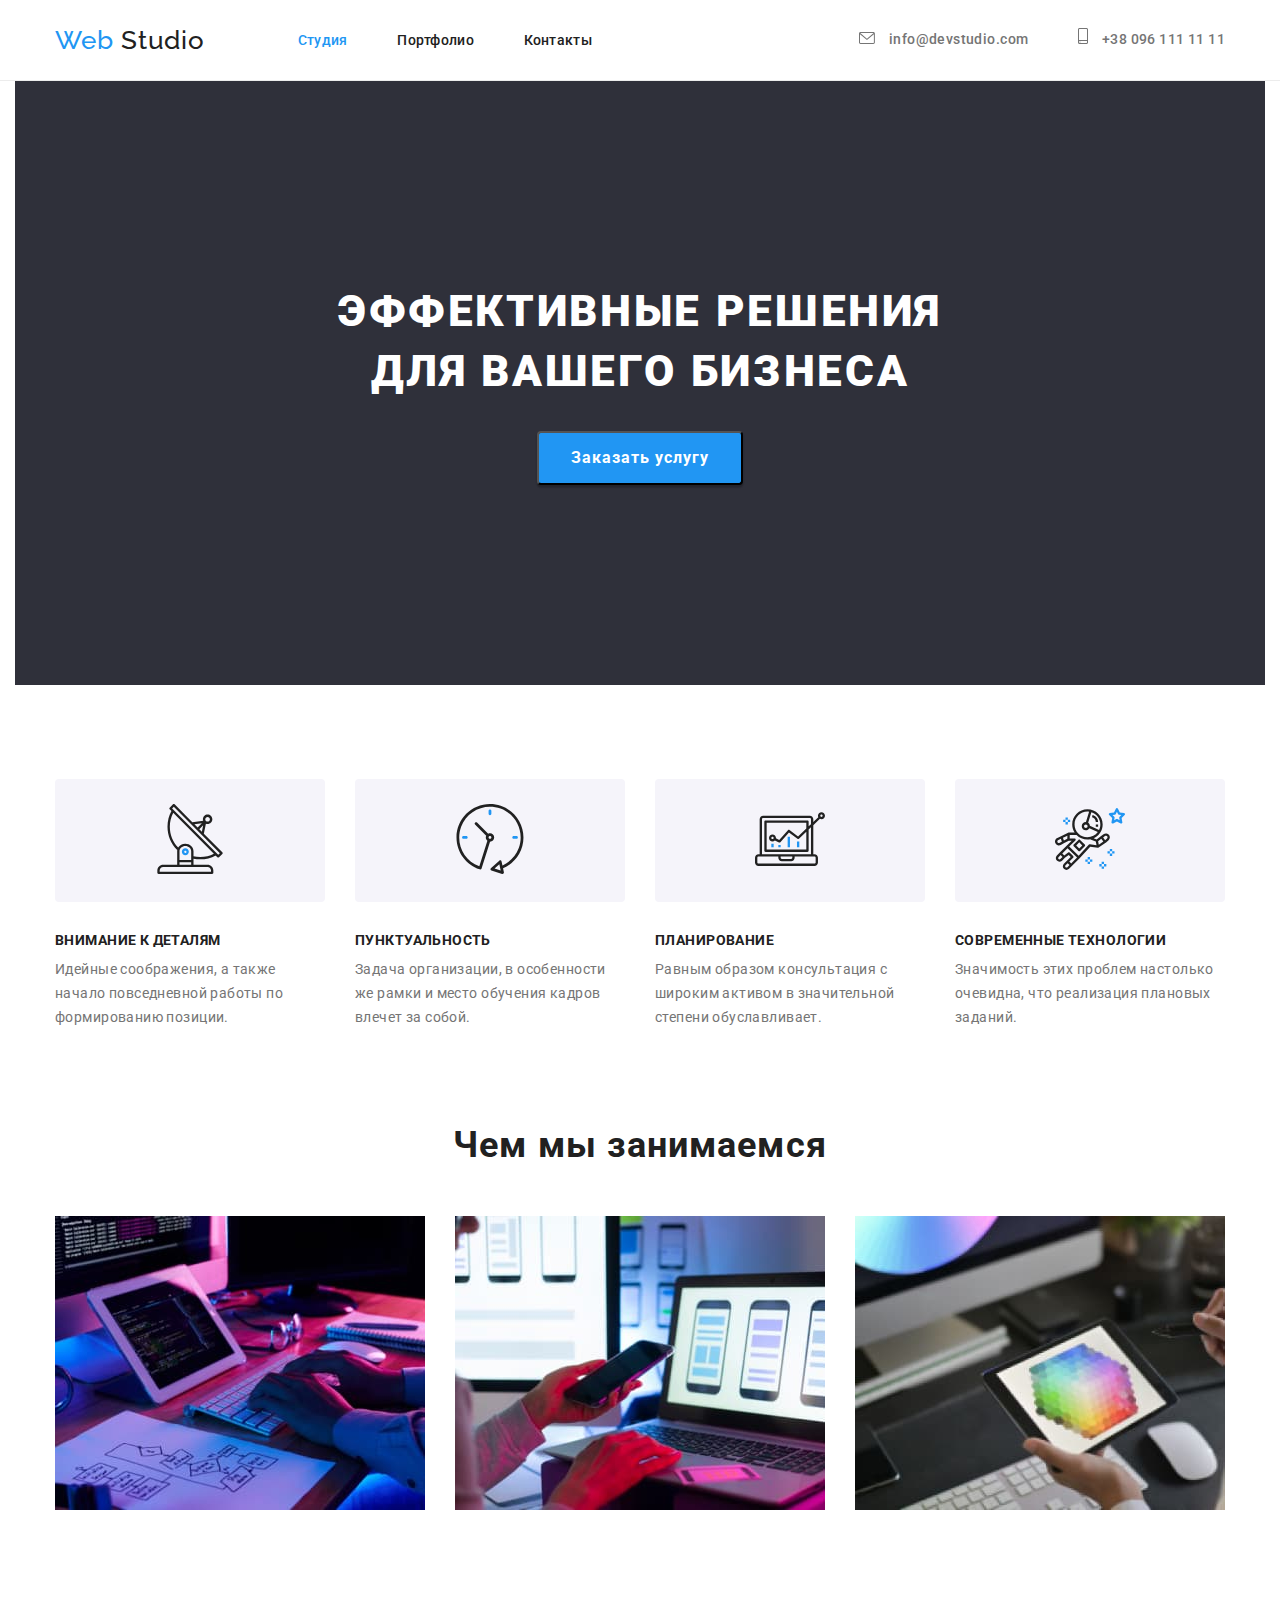
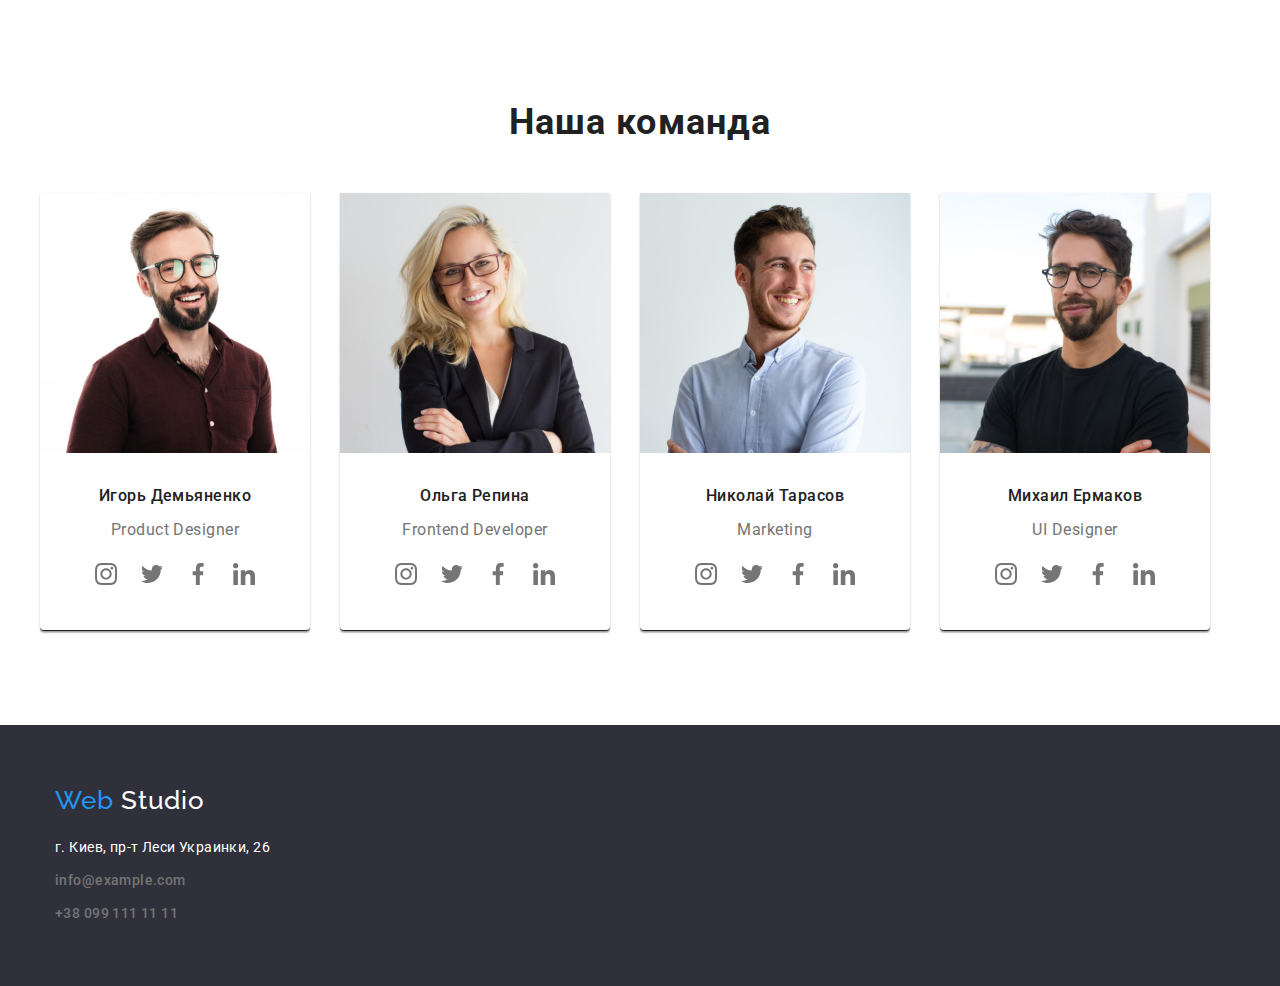
==== index.html @ 34d72e3e "add svg header &main" ====
<!DOCTYPE html>
<html lang="ru">
  <head>
    <meta charset="UTF-8" />
    <meta http-equiv="X-UA-Compatible" content="IE=edge" />
    <meta name="viewport" content="width=device-width, initial-scale=1.0" />
    <title>WebStudio</title>
    <link rel="stylesheet" href="./css/normalize.css">
    <link rel="preconnect" href="https://fonts.gstatic.com" />
    <link
    href="https://fonts.googleapis.com/css2?family=Raleway:wght@700&family=Roboto:wght@400;500;700;900&display=swap"
    rel="stylesheet"
    />
    <link rel="stylesheet" href="./css/styles.css" />
  </head>
  <body>
    <header>
      <div class="container header">
        <nav class="nav-link">
          <div>
            <a href="./index.html" class="logo-text link">
              <span class="logo-text-color">Web</span>
              <span>Studio</span></a
            >
          </div>
          <ul class="nav ">
            <li>
              <a href="./index.html" class="link current">Студия</a>
            </li>
            <li>
              <a href="./portfolio.html" class="link">Портфолио</a>
            </li>
            <li>
              <a href="./contacts.html" class="link">Контакты</a>
            </li>
          </ul>
        </nav>
        <ul class="contacts">
          <li>
            
            <a href="mailyo:info@devstudio.com" class="link button-lite">
            <svg class="button-icon" width="16" height="12">
              <use href="./image/icons/sprite.svg#envelope">

              </use>
            </svg>
                        
              info@devstudio.com</a
            >
          </li>
          <li>
            <a href="tel:+380961111111" class="link phone button-lite">
              <svg class="button-icon" width="10" height="16">
                <use href="./image/icons/sprite.svg#smartphone"></use>
              </svg>
              +38 096 111 11 11</a>
          </li>
        </ul>
      </div>
    </header>
    <!--Main container  -->
    <main>
      <!-- section hero -->
      <section class="hero">
        <div class="hero-container">
          <h1 class="title">
            Эффективные решения <br />
            для вашего бизнеса
          </h1>
          <button type="button" class="button">Заказать услугу</button>
        </div>
      </section>
      <!-- section qualities -->
      <section class="features">
        <div class="container">
          <h2 class="title">наши преимущества</h2>
          <ul class="features-item">
            <li class="column">
              <div class="button-lite"  width="270" height="120">
                <svg class="button-icons"  width="70" height="70">
                  <use href="./image/icons/sprite.svg#antenna"></use>
                </svg>
              </div>
              <h3 class="post-title class="text"">Внимание к деталям</h3>
              <p class="text">
                Идейные соображения, а также начало повседневной работы по
                формированию позиции.
              </p>
            </li>
            <li class="column">
              <div class="button-lite"  width="270" height="120">
                <svg class="button-icons"  width="70" height="70">
                  <use href="./image/icons/sprite.svg#clock"></use>
                </svg>
              </div>
              <h3 class="post-title class="text"">Пунктуальность</h3>
              <p class="text">
                Задача организации, в особенности же рамки и место обучения
                кадров влечет за собой.
              </p>
            </li>
            <li class="column">
              <div class="button-lite"  width="270" height="120">
                <svg class="button-icons"  width="70" height="70">
                  <use href="./image/icons/sprite.svg#diagram"></use>
                </svg>
              </div>
              <h3 class="post-title class="text"">Планирование</h3>
              <p class="text">
                Равным образом консультация с широким активом в значительной
                степени обуславливает.
              </p>
            </li>
            <li class="column">
              <div class="button-lite"  width="270" height="120">
                <svg class="button-icons"  width="70" height="70">
                  <use href="./image/icons/sprite.svg#astronaut"></use>
                </svg>
              </div>
              <h3 class="post-title class="text"">Современные технологии</h3>
              <p class="text">
                Значимость этих проблем настолько очевидна, что реализация
                плановых заданий.
              </p>
            </li>
          </ul>
        </div>
      </section>
      <!-- section what are we doing -->
      <section class=" business">
        <div class="container">
          <h2 class="title">Чем мы занимаемся</h2>
          <ul class="image-list ">
            <li>
              <img
                src="./image/index/img1.jpg"
                alt="программирование"
                width="370"
              />
            </li class="image">
            <li>
              <img
                src="./image/index/img2.jpg"
                alt="адаптация для всех мобильных устройств"
                width="370"
              />
            </li>
            <li>
              <img
                src="./image/index/img3.jpg"
                alt="подбор цветовойй палитры"
                width="370"
              />
            </li>
          </ul>
        </div>
      </section>
      <!-- section our team -->
      <section class="section team">
        <div class="container">
          <h2 class="title">Наша команда</h2>
          <ul class="team-card">
            <li class="card">
              <img
                src="./image/index/igor-demianenko.jpg"
                alt="Игорь Демьяненко"
                width="270"
              />
              <div class="team-card-text">
                  <h3 class="title-name">Игорь Демьяненко</h3>
                  <p class="text">Product Designer</p>
                  <div class="team-social">
                    <ul class="team-social-item">
                      <li class="button-lite" width="44" height="44">
                        <svg class="button-icon"  width="22" height="22">
                          <use href="./image/icons/sprite.svg#instagram"></use>
                        </svg>
                      </li>
                      <li class="button-lite" width="44" height="44">
                        <svg class="button-icon"  width="22" height="22">
                          <use href="./image/icons/sprite.svg#twitter"></use>
                        </svg>
                      </li>
                      <li class="button-lite" width="44" height="44">
                        <svg class="button-icon"  width="22" height="22">
                          <use href="./image/icons/sprite.svg#facebook"></use>
                        </svg>
                      </li>
                      <li class="button-lite" width="44" height="44">
                        <svg class="button-icon"  width="22" height="22">
                          <use href="./image/icons/sprite.svg#linkedin"></use>
                        </svg>
                      </li>
                    </ul>
                  </div>
              </div>
            </li>
            <li class="card">
              <img
                src="./image/index/olga-repina.jpg"
                alt="Ольга Репина"
                width="270"
              />
              <div class="team-card-text">
                <h3 class="title-name">Ольга Репина</h3>
                <p class="text">Frontend Developer</p>
                <div class="team-social">
                    <ul class="team-social-item">
                      <li class="button-lite" width="44" height="44">
                        <svg class="button-icon"  width="22" height="22">
                          <use href="./image/icons/sprite.svg#instagram"></use>
                        </svg>
                      </li>
                      <li class="button-lite" width="44" height="44">
                        <svg class="button-icon"  width="22" height="22">
                          <use href="./image/icons/sprite.svg#twitter"></use>
                        </svg>
                      </li>
                      <li class="button-lite" width="44" height="44">
                        <svg class="button-icon"  width="22" height="22">
                          <use href="./image/icons/sprite.svg#facebook"></use>
                        </svg>
                      </li>
                      <li class="button-lite" width="44" height="44">
                        <svg class="button-icon"  width="22" height="22">
                          <use href="./image/icons/sprite.svg#linkedin"></use>
                        </svg>
                      </li>
                    </ul>
                  </div>
              </div>
            </li>
            <li class="card">
              <img
                src="./image/index/nikolay-tarasov.jpg"
                alt="Николай Тарасов"
                width="270"
              />
              <div class="team-card-text">
                <h3 class="title-name">Николай Тарасов</h3>
                <p class="text">Marketing</p>
                <div class="team-social">
                    <ul class="team-social-item">
                      <li class="button-lite" width="44" height="44">
                        <svg class="button-icon"  width="22" height="22">
                          <use href="./image/icons/sprite.svg#instagram"></use>
                        </svg>
                      </li>
                      <li class="button-lite" width="44" height="44">
                        <svg class="button-icon"  width="22" height="22">
                          <use href="./image/icons/sprite.svg#twitter"></use>
                        </svg>
                      </li>
                      <li class="button-lite" width="44" height="44">
                        <svg class="button-icon"  width="22" height="22">
                          <use href="./image/icons/sprite.svg#facebook"></use>
                        </svg>
                      </li>
                      <li class="button-lite" width="44" height="44">
                        <svg class="button-icon"  width="22" height="22">
                          <use href="./image/icons/sprite.svg#linkedin"></use>
                        </svg>
                      </li>
                    </ul>
                  </div>
              </div>
            </li>
            <li class="card">
              <img
                src="./image/index/mikhail-ermakov.jpg"
                alt="Михаил Ермаков"
                width="270"
              />
              <div class="team-card-text">
                <h3 class="title-name">Михаил Ермаков</h3>
                <p class="text">UI Designer</p>
                <div class="team-social">
                    <ul class="team-social-item">
                      <li class="button-lite" width="44" height="44">
                        <svg class="button-icon"  width="22" height="22">
                          <use href="./image/icons/sprite.svg#instagram"></use>
                        </svg>
                      </li>
                      <li class="button-lite" width="44" height="44">
                        <svg class="button-icon"  width="22" height="22">
                          <use href="./image/icons/sprite.svg#twitter"></use>
                        </svg>
                      </li>
                      <li class="button-lite" width="44" height="44">
                        <svg class="button-icon"  width="22" height="22">
                          <use href="./image/icons/sprite.svg#facebook"></use>
                        </svg>
                      </li>
                      <li class="button-lite" width="44" height="44">
                        <svg class="button-icon"  width="22" height="22">
                          <use href="./image/icons/sprite.svg#linkedin"></use>
                        </svg>
                      </li>
                    </ul>
                  </div>
              </div>
            </li>
          </ul>
        </div>
      </section>
    </main>
    <footer class="footer">
      <div class="container">
        <a href="./index.html" class="logo-text link">
          <span class="logo-text-color">Web</span>
          <span>Studio</span></a
        >
        <address>г. Киев, пр-т Леси Украинки, 26</address>
        <ul class="contacts">
          <li class="mail">
            <a href="mailto:info@example.com" class="link">info@example.com</a>
          </li>
          <li>
            <a href="tel:+380991111111" class="link">+38 099 111 11 11</a>
          </li>
        </ul>
      </div>
    </footer>
  </body>
</html>
---- css/styles.css ----
/* *{
  box-sizing: border-box;
  margin: 0;
  padding: 0;
} */

:root {
  --background-color: #ffffff;
  --accent-color: #2196f3;
  --main-text-color: #757575;
  --font-family: Roboto, Sans-serif;
  --accent-font: Raleway, Sans-serif;
  --menu-color: #212121;
}
body {
  background-color: var(--background-color);
  color: #212121;
  font-family: Roboto;
  font-size: 14px;
  font-weight: 400;
  font-style: normal;
  letter-spacing: 0.02em;
}
*,
*::before,
*::after {
  box-sizing: border-box;
}
h1,
h2,
h3,
ul,
li {
  margin: 0;
}
h3 {
  margin-bottom: 10px;
}
header {
  border-bottom: 1px solid #ececec;
}
.container {
  width: 1200px;
  margin: 0 auto;
}

.header {
  height: 80px;
  padding: 0 15px;
}
.header.container {
  display: flex;
  justify-content: space-between;
}
.logo-text {
  color: var(--menu-color);
  font-family: var(--accent-font);
  font-style: normal;
  font-weight: bold;
  font-size: 26px;
  line-height: 1.192;
  letter-spacing: 0.03em;
  margin-right: 93px;
}

.logo-text-color {
  color: var(--accent-color);
}

.link {
  color: var(--menu-color);
  font-weight: 500;
  text-decoration: none;
}
.nav-link {
  display: flex;
  align-items: center;
}
.nav {
  display: flex;
  width: 294px;
  justify-content: space-between;
}
.contacts {
  display: flex;
  align-items: center;
}
.button-lite {
  margin: 0;
  border: 0;
}
.button-icon {
  margin-right: 10px;
  fill: var(--main-text-color);
}
.button-icon:hover {
  fill: var(--accent-color);
}
.phone {
  margin-left: 50px;
}
.nav-link .link.current {
  color: var(--accent-color);
}
.contacts .link {
  color: var(--main-text-color);
  align-items: flex-end;
}

.link:hover,
.link:focus {
  color: var(--accent-color);
  font-weight: 500;
}

/* ----hero section---- */
.hero {
  background-color: #2f303a;
  color: var(--background-color);
  text-align: center;
  margin: 0 15px 0;
}
.hero-container {
  display: inline-block;
  padding: 200px 0 200px;
}

.hero .title {
  font-weight: 900;
  font-size: 44px;
  line-height: 1.364;
  letter-spacing: 0.06em;
  text-transform: uppercase;
  height: 120px;
  margin-bottom: 30px;
  width: 696px;
}

.slider-buttons {
  display: flex;
  justify-content: center;
  list-style: none;
  margin-bottom: 50px;
  margin-right: -8px;
}

.buttuns-box {
  margin-right: 8px;
}

.button:hover,
.button:focus,
.button:active {
  background: var(--accent-color);
  color: var(--background-color);
}
.button {
  font: inherit;
  font-weight: 500;
  font-size: 16px;
  line-height: 1.625;
  letter-spacing: 0.03em;
  cursor: pointer;
  border-radius: 4px;
  box-shadow: 0px 3px 1px rgba(0, 0, 0, 0.1), 0px 1px 2px rgba(0, 0, 0, 0.08),
    0px 2px 2px #0000001f;
  padding: 10px 32px;
}
.portfolio .buttons {
  padding: 6px 22px;
}
.hero .button {
  color: var(--background-color);
  font-weight: bold;
  font-size: 16px;
  line-height: 1.875;
  letter-spacing: 0.06em;
  background: #2196f3;
}
.title {
  font-size: 36px;
  line-height: 42px;
  letter-spacing: 0.03em;
  margin-bottom: 50px;
  text-align: center;
}
/* ----fearures section */
.features {
  padding-top: 94px;
}
.features .container {
  padding: 0 15px;
}
.features-item {
  display: flex;
}
.features li {
  width: 270px;
}

.column:not(:last-child) {
  margin-right: 30px;
}
.post-title {
  font-weight: bold;
  font-size: 14px;
  line-height: 1.143;
  letter-spacing: 0.03em;
  text-transform: uppercase;
  margin-bottom: 10px;
}
.features-item .button-lite {
  padding: 25px 100px;
  background: #f5f4fa;
  border-radius: 4px;
  margin-bottom: 30px;
}

.features .text {
  font-size: 14px;
  line-height: 1.714;
}
.features .title {
  display: none;
}
/* ---business section */
.business {
  padding: 94px 0;
}
.business .container {
  padding: 0 15px;
}
.image-list {
  display: flex;

  /* justify-content: space-between; */
}
.image-list :not(:last-child) {
  margin-right: 30px;
}
/* ---contacts section--- */
.team {
  justify-content: space-between;
  padding: 94px 0;
}
.team.container {
  padding: 0 15px;
}
.team-card {
  display: flex;
}
.team-card > .card:not(:last-child) {
  margin-right: 30px;
}
.team-card-text {
  margin: auto;
  padding: 30px 0;
}
.team-social-item {
  display: flex;
  flex-direction: row;
  justify-content: center;
  margin-top: 6px;
  fill: #afb1b8;
  background-color: var(--background-color);
  border-radius: 50%;
}
.team-social-item .button-lite {
  text-align: center;
  padding: 12px;
}
.team-social-item .button-icon {
  margin: 0;
}
.button-lite:hover {
  background-color: var(--accent-color);
  border-radius: 50%;
}

.button-lite:hover .button-icon {
  fill: var(--background-color);
}

.card {
  border-bottom: 1px solid;
  box-shadow: 0px 1px 3px rgba(0, 0, 0, 0.12), 0px 1px 1px rgba(0, 0, 0, 0.14),
    0px 2px 1px rgba(0, 0, 0, 0.2);
  border-radius: 0px 0px 4px 4px;
  text-align: center;
}

.team .item {
  display: flex;
  align-items: center;
}
li {
  margin: 0;
}

.footer {
  color: var(--background-color);
  padding: 60px 0;
  background-color: #2f303a;
}
.footer .container {
  margin: 0 auto;
  padding: 0 15px;
}
.footer a {
  color: var(--background-color);
}
.footer address {
  display: block;
  font-size: 14px;
  line-height: 1.71;
  letter-spacing: 0.03em;
  font-style: normal;
  margin-bottom: 9px;
}
.footer .contacts {
  color: rgba(255, 255, 255, 0.6);
}
.footer .logo-text {
  margin-bottom: 20px;
}
.footer .contacts {
  display: flex;
  flex-direction: column;
  align-items: flex-start;
}
.mail {
  margin-bottom: 9px;
}
.contacts .link {
  font-size: 14px;
  line-height: 1.71;
  letter-spacing: 0.03em;
}

/*------------page Potfolio----*/
.portfolio .button {
  padding: 6px 22px;
}
.section.portfolio {
  padding-top: 94px;
  padding-bottom: 94px;
}
.invisible {
  display: none;
}
.pagenamelink {
  font-weight: bold;
  font-size: 18px;
  line-height: 2;
  letter-spacing: 0.06em;
}
.text {
  font-size: 16px;
  line-height: 1.875;
  letter-spacing: 0.03em;
  color: var(--main-text-color);
}
.title-name {
  font-size: 16px;
  font-weight: 500;
  letter-spacing: 0.03em;
  line-height: 1.188;
}
.portfolio-box {
  display: flex;
  flex-wrap: wrap;
  margin-top: -30px;
  margin-left: -30px;
}
.card-list {
  border-bottom: 1px solid #eeeeee;
  box-sizing: border-box;
  /* box-shadow: 0px 4px 4px rgba(0, 0, 0, 0.25); */
  text-align: left;
  margin-top: 30px;
  margin-left: 30px;
  width: 370px;
  border-left: 1px solid #eeeeee;
  border-right: 1px solid #eeeeee;
  border-bottom: 1px solid #eeeeee;
}

.card-heading {
  display: block;
  width: 370px;
}
.card-text {
  display: block;
  padding: 20px 24px;
  justify-content: center;
}
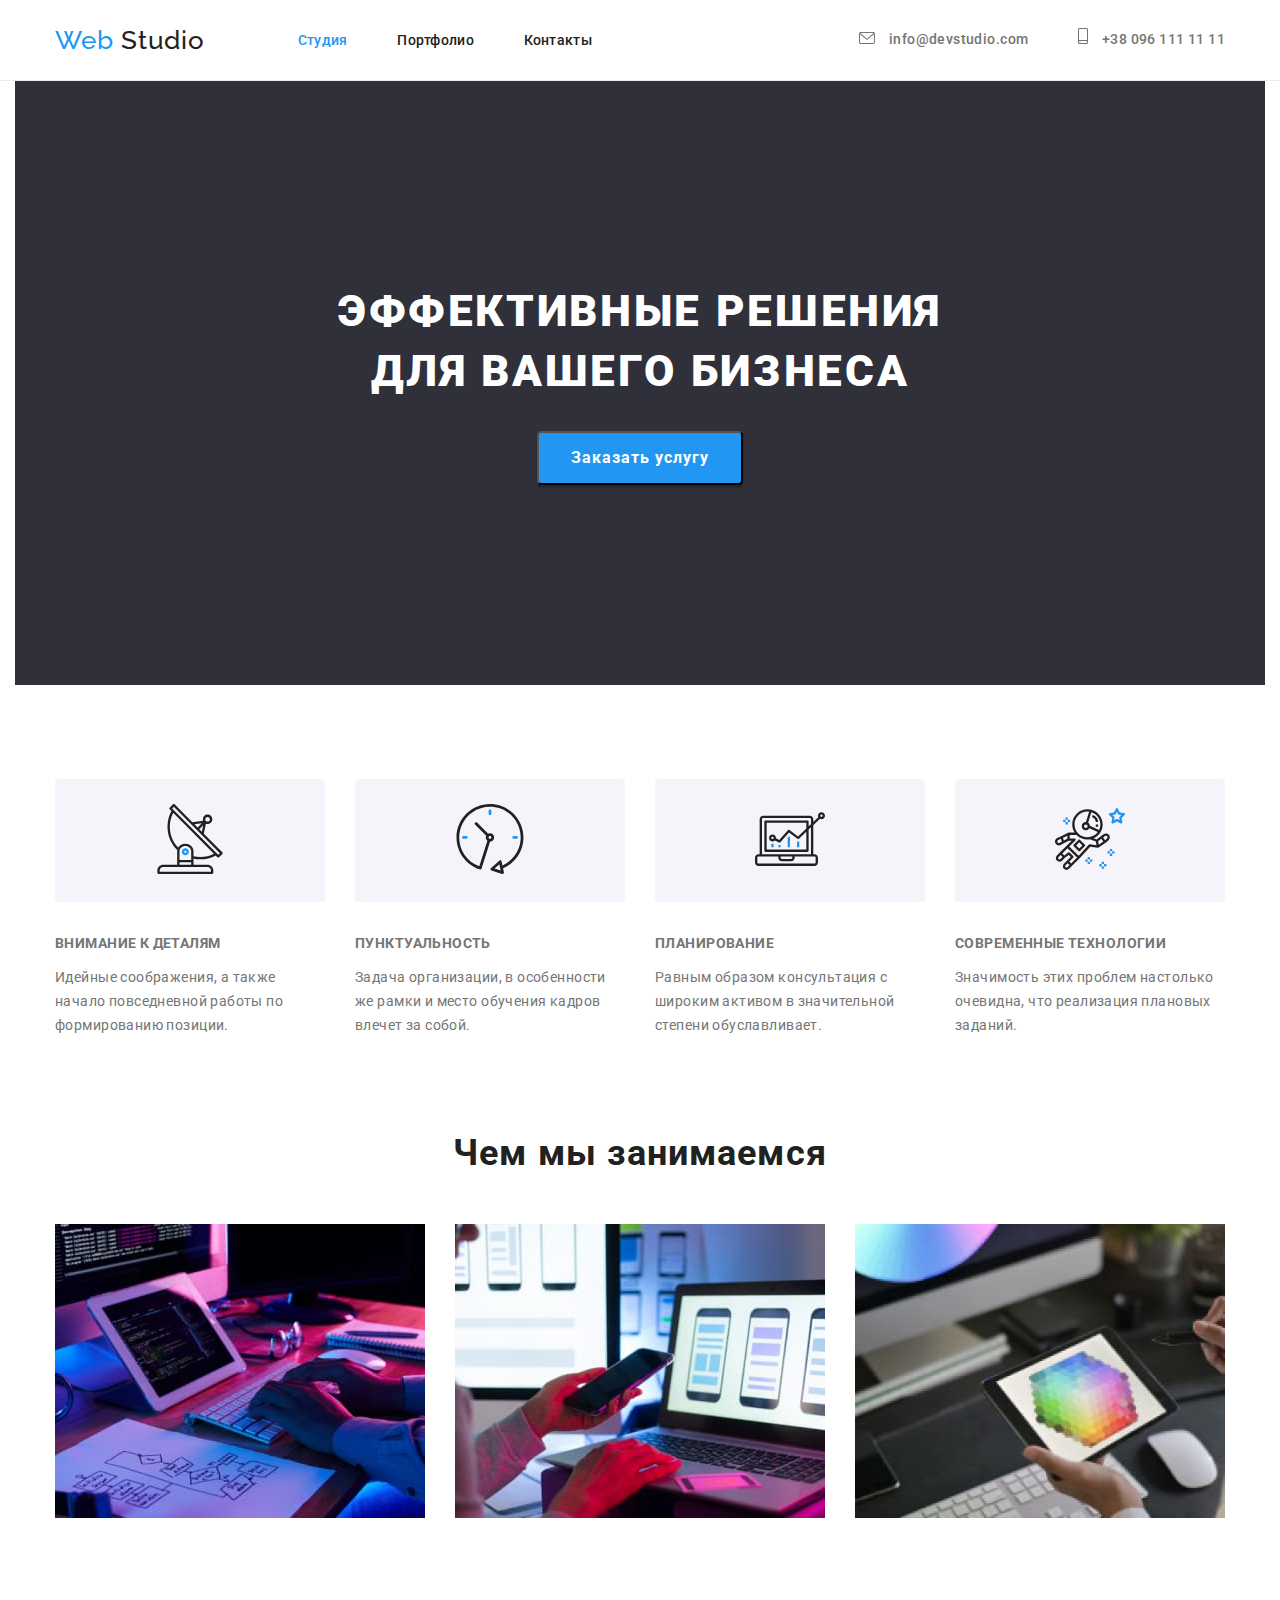
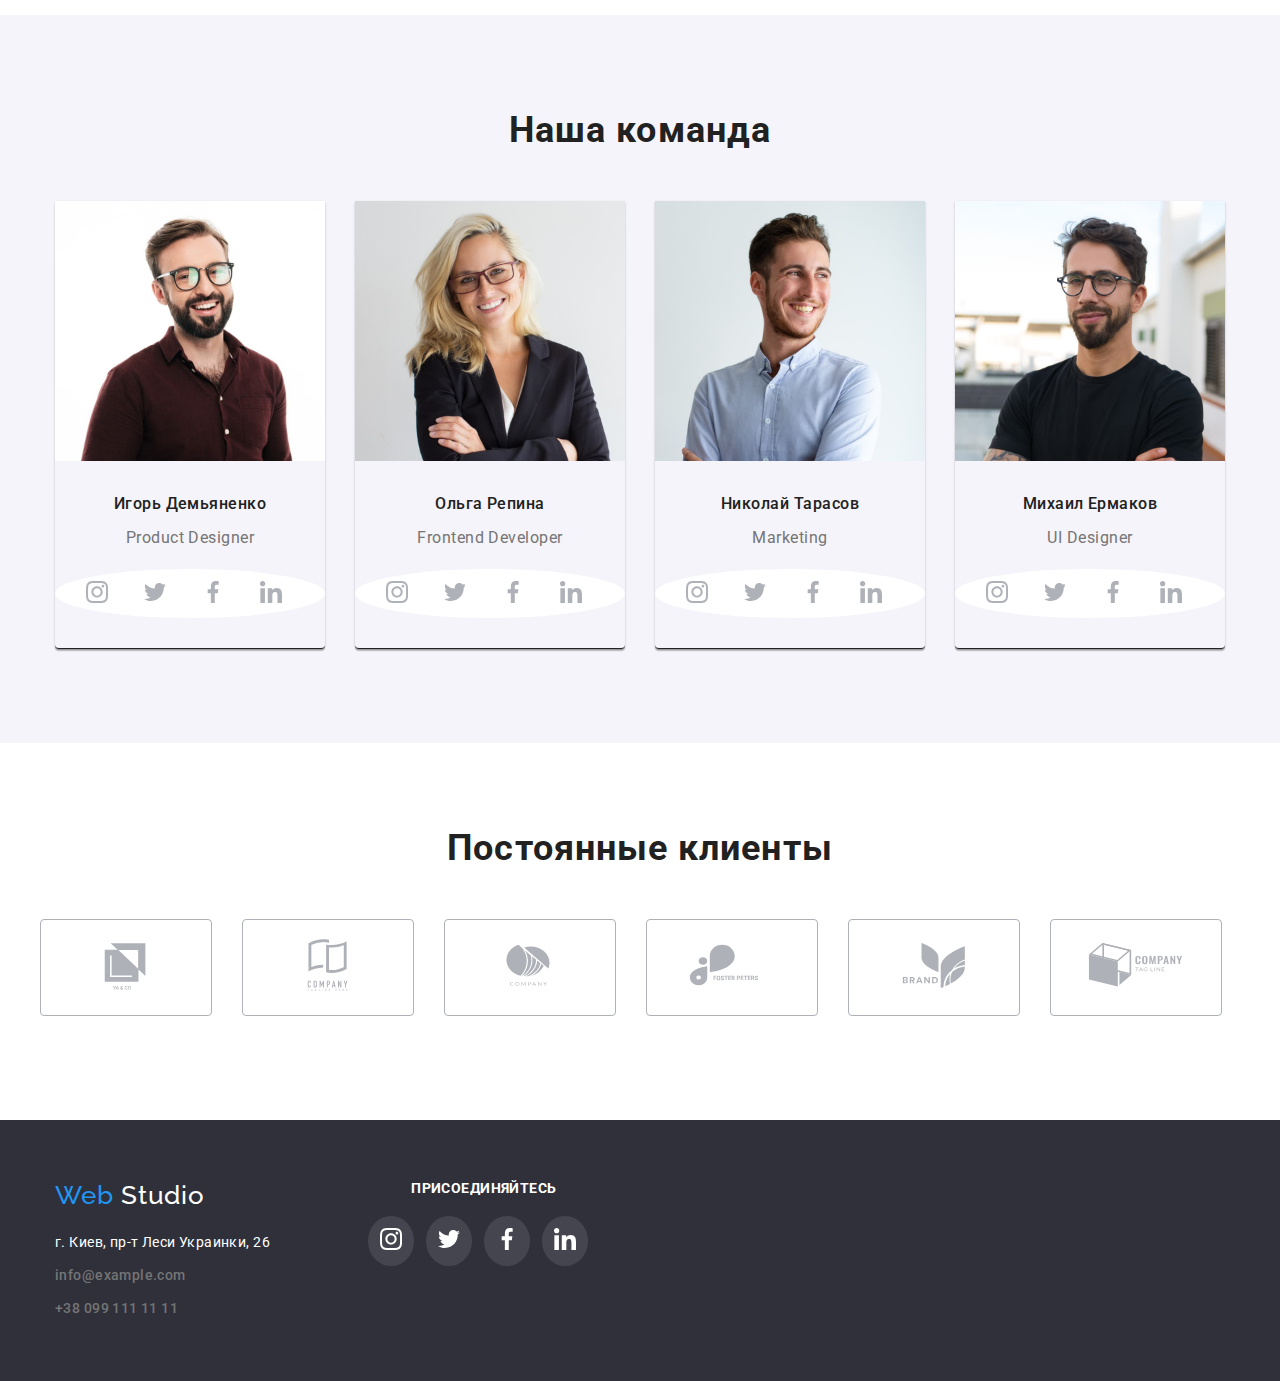
==== commit d052a6cc: "index-svg" ====
--- a/index.html
+++ b/index.html
@@ -5,11 +5,11 @@
     <meta http-equiv="X-UA-Compatible" content="IE=edge" />
     <meta name="viewport" content="width=device-width, initial-scale=1.0" />
     <title>WebStudio</title>
-    <link rel="stylesheet" href="./css/normalize.css">
+    <link rel="stylesheet" href="./css/normalize.css" />
     <link rel="preconnect" href="https://fonts.gstatic.com" />
     <link
-    href="https://fonts.googleapis.com/css2?family=Raleway:wght@700&family=Roboto:wght@400;500;700;900&display=swap"
-    rel="stylesheet"
+      href="https://fonts.googleapis.com/css2?family=Raleway:wght@700&family=Roboto:wght@400;500;700;900&display=swap"
+      rel="stylesheet"
     />
     <link rel="stylesheet" href="./css/styles.css" />
   </head>
@@ -23,7 +23,7 @@
               <span>Studio</span></a
             >
           </div>
-          <ul class="nav ">
+          <ul class="nav">
             <li>
               <a href="./index.html" class="link current">Студия</a>
             </li>
@@ -37,14 +37,11 @@
         </nav>
         <ul class="contacts">
           <li>
-            
             <a href="mailyo:info@devstudio.com" class="link button-lite">
-            <svg class="button-icon" width="16" height="12">
-              <use href="./image/icons/sprite.svg#envelope">
+              <svg class="button-icon" width="16" height="12">
+                <use href="./image/icons/sprite.svg#envelope"></use>
+              </svg>
 
-              </use>
-            </svg>
-                        
               info@devstudio.com</a
             >
           </li>
@@ -53,7 +50,8 @@
               <svg class="button-icon" width="10" height="16">
                 <use href="./image/icons/sprite.svg#smartphone"></use>
               </svg>
-              +38 096 111 11 11</a>
+              +38 096 111 11 11</a
+            >
           </li>
         </ul>
       </div>
@@ -76,48 +74,48 @@
           <h2 class="title">наши преимущества</h2>
           <ul class="features-item">
             <li class="column">
-              <div class="button-lite"  width="270" height="120">
-                <svg class="button-icons"  width="70" height="70">
+              <div class="button-lite" width="270" height="120">
+                <svg class="button-icons" width="70" height="70">
                   <use href="./image/icons/sprite.svg#antenna"></use>
                 </svg>
               </div>
-              <h3 class="post-title class="text"">Внимание к деталям</h3>
+              <h3 class="post-title text">Внимание к деталям</h3>
               <p class="text">
                 Идейные соображения, а также начало повседневной работы по
                 формированию позиции.
               </p>
             </li>
             <li class="column">
-              <div class="button-lite"  width="270" height="120">
-                <svg class="button-icons"  width="70" height="70">
+              <div class="button-lite" width="270" height="120">
+                <svg class="button-icons" width="70" height="70">
                   <use href="./image/icons/sprite.svg#clock"></use>
                 </svg>
               </div>
-              <h3 class="post-title class="text"">Пунктуальность</h3>
+              <h3 class="post-title text">Пунктуальность</h3>
               <p class="text">
                 Задача организации, в особенности же рамки и место обучения
                 кадров влечет за собой.
               </p>
             </li>
             <li class="column">
-              <div class="button-lite"  width="270" height="120">
-                <svg class="button-icons"  width="70" height="70">
+              <div class="button-lite" width="270" height="120">
+                <svg class="button-icons" width="70" height="70">
                   <use href="./image/icons/sprite.svg#diagram"></use>
                 </svg>
               </div>
-              <h3 class="post-title class="text"">Планирование</h3>
+              <h3 class="post-title text">Планирование</h3>
               <p class="text">
                 Равным образом консультация с широким активом в значительной
                 степени обуславливает.
               </p>
             </li>
             <li class="column">
-              <div class="button-lite"  width="270" height="120">
-                <svg class="button-icons"  width="70" height="70">
+              <div class="button-lite" width="270" height="120">
+                <svg class="button-icons" width="70" height="70">
                   <use href="./image/icons/sprite.svg#astronaut"></use>
                 </svg>
               </div>
-              <h3 class="post-title class="text"">Современные технологии</h3>
+              <h3 class="post-title text">Современные технологии</h3>
               <p class="text">
                 Значимость этих проблем настолько очевидна, что реализация
                 плановых заданий.
@@ -127,18 +125,18 @@
         </div>
       </section>
       <!-- section what are we doing -->
-      <section class=" business">
+      <section class="business">
         <div class="container">
           <h2 class="title">Чем мы занимаемся</h2>
-          <ul class="image-list ">
+          <ul class="image-list">
             <li>
               <img
                 src="./image/index/img1.jpg"
                 alt="программирование"
                 width="370"
               />
-            </li class="image">
-            <li>
+            </li>
+            <li class="image">
               <img
                 src="./image/index/img2.jpg"
                 alt="адаптация для всех мобильных устройств"
@@ -156,7 +154,7 @@
         </div>
       </section>
       <!-- section our team -->
-      <section class="section team">
+      <section class="team">
         <div class="container">
           <h2 class="title">Наша команда</h2>
           <ul class="team-card">
@@ -167,32 +165,40 @@
                 width="270"
               />
               <div class="team-card-text">
-                  <h3 class="title-name">Игорь Демьяненко</h3>
-                  <p class="text">Product Designer</p>
-                  <div class="team-social">
-                    <ul class="team-social-item">
-                      <li class="button-lite" width="44" height="44">
-                        <svg class="button-icon"  width="22" height="22">
+                <h3 class="title-name">Игорь Демьяненко</h3>
+                <p class="text">Product Designer</p>
+                <div class="team-social">
+                  <ul class="team-social-item">
+                    <li>
+                      <a href="" class="button-social" width="44" height="44">
+                        <svg class="button-icons" width="22" height="22">
                           <use href="./image/icons/sprite.svg#instagram"></use>
                         </svg>
-                      </li>
-                      <li class="button-lite" width="44" height="44">
-                        <svg class="button-icon"  width="22" height="22">
+                      </a>
+                    </li>
+                    <li>
+                      <a href="" class="button-social" width="44" height="44">
+                        <svg class="button-icons" width="22" height="22">
                           <use href="./image/icons/sprite.svg#twitter"></use>
                         </svg>
-                      </li>
-                      <li class="button-lite" width="44" height="44">
-                        <svg class="button-icon"  width="22" height="22">
+                      </a>
+                    </li>
+                    <li>
+                      <a href="" class="button-social" width="44" height="44">
+                        <svg class="button-icons" width="22" height="22">
                           <use href="./image/icons/sprite.svg#facebook"></use>
                         </svg>
-                      </li>
-                      <li class="button-lite" width="44" height="44">
-                        <svg class="button-icon"  width="22" height="22">
+                      </a>
+                    </li>
+                    <li>
+                      <a href="" class="button-social" width="44" height="44">
+                        <svg class="button-icons" width="22" height="22">
                           <use href="./image/icons/sprite.svg#linkedin"></use>
                         </svg>
-                      </li>
-                    </ul>
-                  </div>
+                      </a>
+                    </li>
+                  </ul>
+                </div>
               </div>
             </li>
             <li class="card">
@@ -205,29 +211,37 @@
                 <h3 class="title-name">Ольга Репина</h3>
                 <p class="text">Frontend Developer</p>
                 <div class="team-social">
-                    <ul class="team-social-item">
-                      <li class="button-lite" width="44" height="44">
-                        <svg class="button-icon"  width="22" height="22">
+                  <ul class="team-social-item">
+                    <li>
+                      <a href="" class="button-social" width="44" height="44">
+                        <svg class="button-icons" width="22" height="22">
                           <use href="./image/icons/sprite.svg#instagram"></use>
                         </svg>
-                      </li>
-                      <li class="button-lite" width="44" height="44">
-                        <svg class="button-icon"  width="22" height="22">
+                      </a>
+                    </li>
+                    <li>
+                      <a href="" class="button-social" width="44" height="44">
+                        <svg class="button-icons" width="22" height="22">
                           <use href="./image/icons/sprite.svg#twitter"></use>
                         </svg>
-                      </li>
-                      <li class="button-lite" width="44" height="44">
-                        <svg class="button-icon"  width="22" height="22">
+                      </a>
+                    </li>
+                    <li>
+                      <a href="" class="button-social" width="44" height="44">
+                        <svg class="button-icons" width="22" height="22">
                           <use href="./image/icons/sprite.svg#facebook"></use>
                         </svg>
-                      </li>
-                      <li class="button-lite" width="44" height="44">
-                        <svg class="button-icon"  width="22" height="22">
+                      </a>
+                    </li>
+                    <li>
+                      <a href="" class="button-social" width="44" height="44">
+                        <svg class="button-icons" width="22" height="22">
                           <use href="./image/icons/sprite.svg#linkedin"></use>
                         </svg>
-                      </li>
-                    </ul>
-                  </div>
+                      </a>
+                    </li>
+                  </ul>
+                </div>
               </div>
             </li>
             <li class="card">
@@ -240,29 +254,37 @@
                 <h3 class="title-name">Николай Тарасов</h3>
                 <p class="text">Marketing</p>
                 <div class="team-social">
-                    <ul class="team-social-item">
-                      <li class="button-lite" width="44" height="44">
-                        <svg class="button-icon"  width="22" height="22">
+                  <ul class="team-social-item">
+                    <li>
+                      <a href="" class="button-social" width="44" height="44">
+                        <svg class="button-icons" width="22" height="22">
                           <use href="./image/icons/sprite.svg#instagram"></use>
                         </svg>
-                      </li>
-                      <li class="button-lite" width="44" height="44">
-                        <svg class="button-icon"  width="22" height="22">
+                      </a>
+                    </li>
+                    <li>
+                      <a href="" class="button-social" width="44" height="44">
+                        <svg class="button-icons" width="22" height="22">
                           <use href="./image/icons/sprite.svg#twitter"></use>
                         </svg>
-                      </li>
-                      <li class="button-lite" width="44" height="44">
-                        <svg class="button-icon"  width="22" height="22">
+                      </a>
+                    </li>
+                    <li>
+                      <a href="" class="button-social" width="44" height="44">
+                        <svg class="button-icons" width="22" height="22">
                           <use href="./image/icons/sprite.svg#facebook"></use>
                         </svg>
-                      </li>
-                      <li class="button-lite" width="44" height="44">
-                        <svg class="button-icon"  width="22" height="22">
+                      </a>
+                    </li>
+                    <li>
+                      <a href="" class="button-social" width="44" height="44">
+                        <svg class="button-icons" width="22" height="22">
                           <use href="./image/icons/sprite.svg#linkedin"></use>
                         </svg>
-                      </li>
-                    </ul>
-                  </div>
+                      </a>
+                    </li>
+                  </ul>
+                </div>
               </div>
             </li>
             <li class="card">
@@ -275,29 +297,98 @@
                 <h3 class="title-name">Михаил Ермаков</h3>
                 <p class="text">UI Designer</p>
                 <div class="team-social">
-                    <ul class="team-social-item">
-                      <li class="button-lite" width="44" height="44">
-                        <svg class="button-icon"  width="22" height="22">
+                  <ul class="team-social-item">
+                    <li>
+                      <a href="" class="button-social" width="44" height="44">
+                        <svg class="button-icons" width="22" height="22">
                           <use href="./image/icons/sprite.svg#instagram"></use>
                         </svg>
-                      </li>
-                      <li class="button-lite" width="44" height="44">
-                        <svg class="button-icon"  width="22" height="22">
+                      </a>
+                    </li>
+                    <li>
+                      <a href="" class="button-social" width="44" height="44">
+                        <svg class="button-icons" width="22" height="22">
                           <use href="./image/icons/sprite.svg#twitter"></use>
                         </svg>
-                      </li>
-                      <li class="button-lite" width="44" height="44">
-                        <svg class="button-icon"  width="22" height="22">
+                      </a>
+                    </li>
+                    <li>
+                      <a href="" class="button-social" width="44" height="44">
+                        <svg class="button-icons" width="22" height="22">
                           <use href="./image/icons/sprite.svg#facebook"></use>
                         </svg>
-                      </li>
-                      <li class="button-lite" width="44" height="44">
-                        <svg class="button-icon"  width="22" height="22">
+                      </a>
+                    </li>
+                    <li>
+                      <a href="" class="button-social" width="44" height="44">
+                        <svg class="button-icons" width="22" height="22">
                           <use href="./image/icons/sprite.svg#linkedin"></use>
                         </svg>
-                      </li>
-                    </ul>
-                  </div>
+                      </a>
+                    </li>
+                  </ul>
+                </div>
+              </div>
+            </li>
+          </ul>
+        </div>
+      </section>
+      <section class="client">
+        <div class="container">
+          <h2 class="title">Постоянные клиенты</h2>
+          <ul class="client-list">
+            <li>
+              <div>
+                <a href="" class="button-lite" width="170" height="92">
+                  <svg class="button-icons" width="106" height="60">
+                    <use href="./image/icons/sprite.svg#client1"></use>
+                  </svg>
+                </a>
+              </div>
+            </li>
+            <li>
+              <div>
+                <a href="" class="button-lite" width="170" height="92">
+                  <svg class="button-icons" width="106" height="60">
+                    <use href="./image/icons/sprite.svg#client2"></use>
+                  </svg>
+                </a>
+              </div>
+            </li>
+            <li>
+              <div>
+                <a href="" class="button-lite" width="170" height="92">
+                  <svg class="button-icons" width="106" height="60">
+                    <use href="./image/icons/sprite.svg#client3"></use>
+                  </svg>
+                </a>
+              </div>
+            </li>
+            <li>
+              <div>
+                <a href="" class="button-lite" width="170" height="92">
+                  <svg class="button-icons" width="106" height="60">
+                    <use href="./image/icons/sprite.svg#client4"></use>
+                  </svg>
+                </a>
+              </div>
+            </li>
+            <li>
+              <div>
+                <a href="" class="button-lite" width="170" height="92">
+                  <svg class="button-icons" width="106" height="60">
+                    <use href="./image/icons/sprite.svg#client5"></use>
+                  </svg>
+                </a>
+              </div>
+            </li>
+            <li>
+              <div>
+                <a href="" class="button-lite" width="170" height="92">
+                  <svg class="button-icons" width="106" height="60">
+                    <use href="./image/icons/sprite.svg#client6"></use>
+                  </svg>
+                </a>
               </div>
             </li>
           </ul>
@@ -306,19 +397,56 @@
     </main>
     <footer class="footer">
       <div class="container">
-        <a href="./index.html" class="logo-text link">
-          <span class="logo-text-color">Web</span>
-          <span>Studio</span></a
-        >
-        <address>г. Киев, пр-т Леси Украинки, 26</address>
-        <ul class="contacts">
-          <li class="mail">
-            <a href="mailto:info@example.com" class="link">info@example.com</a>
-          </li>
-          <li>
-            <a href="tel:+380991111111" class="link">+38 099 111 11 11</a>
-          </li>
-        </ul>
+        <div class="footer-contacts">
+          <a href="./index.html" class="logo-text link">
+            <span class="logo-text-color">Web</span>
+            <span>Studio</span></a
+          >
+          <address>г. Киев, пр-т Леси Украинки, 26</address>
+          <ul class="contacts">
+            <li class="mail">
+              <a href="mailto:info@example.com" class="link"
+                >info@example.com</a
+              >
+            </li>
+            <li>
+              <a href="tel:+380991111111" class="link">+38 099 111 11 11</a>
+            </li>
+          </ul>
+        </div>
+        <div class="footer-social">
+          <h2 class="title">присоединяйтесь</h2>
+          <ul class="footer-social-item">
+            <li>
+              <a href="" class="button-social" width="44" height="44">
+                <svg class="button-icons" width="22" height="22">
+                  <use href="./image/icons/sprite.svg#instagram"></use>
+                </svg>
+              </a>
+            </li>
+            <li>
+              <a class="button-social" width="44" height="44" href="">
+                <svg class="button-icons" width="22" height="22">
+                  <use href="./image/icons/sprite.svg#twitter"></use>
+                </svg>
+              </a>
+            </li>
+            <li>
+              <a class="button-social" width="44" height="44" href="">
+                <svg class="button-icons" width="22" height="22">
+                  <use href="./image/icons/sprite.svg#facebook"></use>
+                </svg>
+              </a>
+            </li>
+            <li>
+              <a class="button-social" width="44" height="44" href="">
+                <svg class="button-icons" width="22" height="22">
+                  <use href="./image/icons/sprite.svg#linkedin"></use>
+                </svg>
+              </a>
+            </li>
+          </ul>
+        </div>
       </div>
     </footer>
   </body>
--- a/css/styles.css
+++ b/css/styles.css
@@ -93,7 +93,8 @@
   margin-right: 10px;
   fill: var(--main-text-color);
 }
-.button-icon:hover {
+a:hover .button-icon,
+a:focus .button-icon {
   fill: var(--accent-color);
 }
 .phone {
@@ -144,7 +145,7 @@
   margin-right: -8px;
 }
 
-.buttuns-box {
+.buttons-box {
   margin-right: 8px;
 }
 
@@ -242,8 +243,9 @@
 .team {
   justify-content: space-between;
   padding: 94px 0;
-}
-.team.container {
+  background-color: #f5f4fa;
+}
+.team .container {
   padding: 0 15px;
 }
 .team-card {
@@ -256,28 +258,36 @@
   margin: auto;
   padding: 30px 0;
 }
+.team-social {
+  margin-top: 16px;
+}
 .team-social-item {
   display: flex;
   flex-direction: row;
   justify-content: center;
-  margin-top: 6px;
   fill: #afb1b8;
   background-color: var(--background-color);
   border-radius: 50%;
 }
-.team-social-item .button-lite {
+
+.team-social-item .button-social,
+.footer-social-item .button-social {
   text-align: center;
   padding: 12px;
-}
-.team-social-item .button-icon {
+  margin: 0 12px 0 0;
+}
+.team-social-item .button-icons,
+.team-social-item .button-icons {
   margin: 0;
-}
-.button-lite:hover {
+  fill: #afb1b8;
+}
+.button-social:hover,
+.button-social:focus {
   background-color: var(--accent-color);
   border-radius: 50%;
 }
-
-.button-lite:hover .button-icon {
+.button-social:hover .button-icons,
+.button-social:focus .button-icons {
   fill: var(--background-color);
 }
 
@@ -296,7 +306,36 @@
 li {
   margin: 0;
 }
-
+/* -------------     clients */
+.client .container {
+  padding: 84px 0 104px;
+}
+.client-list {
+  display: flex;
+}
+.client .button-lite {
+  display: block;
+  padding: 16px 32px;
+  border: 1px solid #afb1b8;
+  box-sizing: border-box;
+  border-radius: 4px;
+}
+.client-list li:not(:last-child) {
+  margin-right: 30px;
+}
+.client .button-icons {
+  fill: #afb1b8;
+}
+.client .button-lite:hover,
+.client .button-lite:focus {
+  border: 1px solid var(--accent-color);
+  background-color: var(--background-color);
+}
+.button-lite:hover .button-icons,
+.button-lite:focus .button-icons {
+  fill: var(--accent-color);
+}
+/* ------------------footer */
 .footer {
   color: var(--background-color);
   padding: 60px 0;
@@ -305,6 +344,10 @@
 .footer .container {
   margin: 0 auto;
   padding: 0 15px;
+  display: flex;
+}
+.footer-contacts {
+  margin-right: 70px;
 }
 .footer a {
   color: var(--background-color);
@@ -335,6 +378,32 @@
   font-size: 14px;
   line-height: 1.71;
   letter-spacing: 0.03em;
+}
+.footer-social .title {
+  font-size: 14px;
+  line-height: 16px;
+  letter-spacing: 0.03em;
+  text-transform: uppercase;
+  margin-bottom: 20px;
+}
+.footer-social-item {
+  display: flex;
+  flex-direction: row;
+  justify-content: center;
+}
+.footer-social-item .button-social {
+  background: rgba(255, 255, 255, 0.1);
+  border-radius: 50%;
+}
+.footer-social-item .button-social:not(:last-child) {
+  margin-right: 10px;
+}
+.footer-social-item .button-icons {
+  fill: #ffffff;
+}
+.footer-social-item a:hover,
+.footer-social-item a:focus {
+  background-color: var(--accent-color);
 }
 
 /*------------page Potfolio----*/
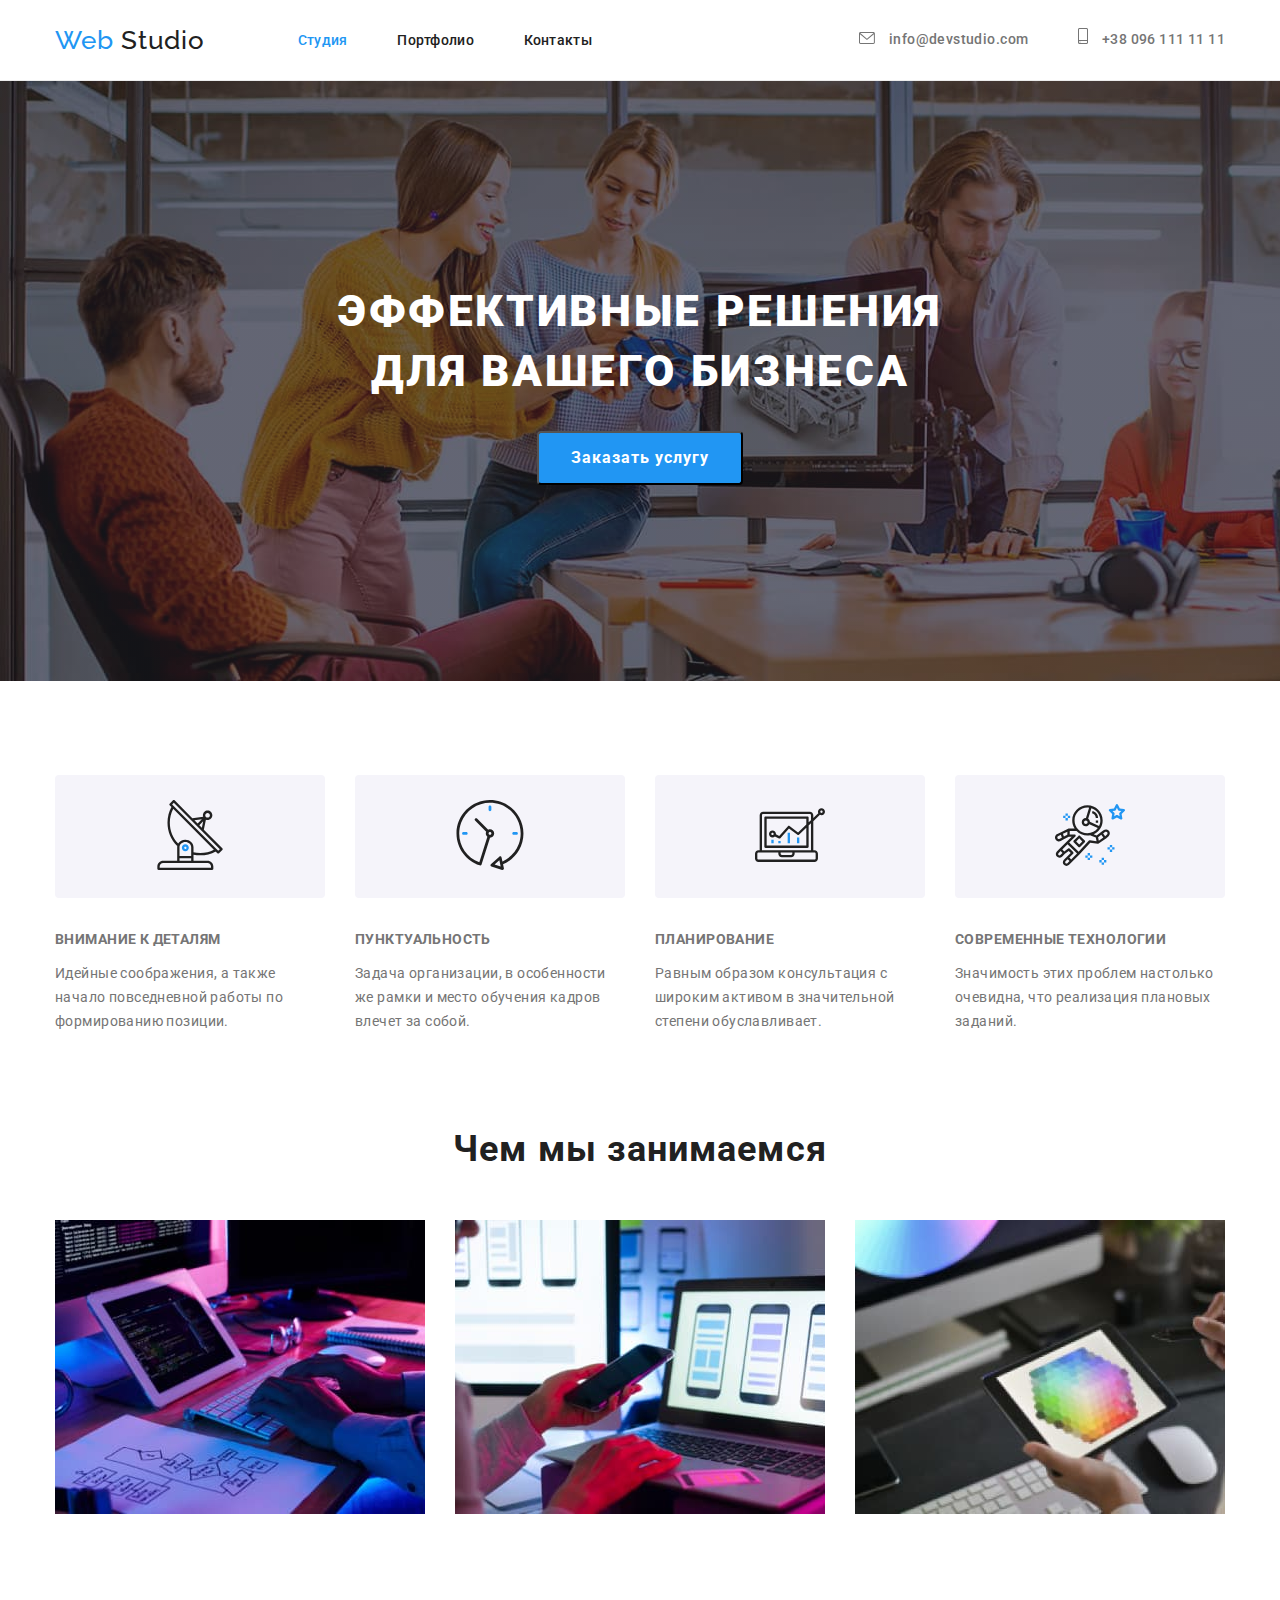
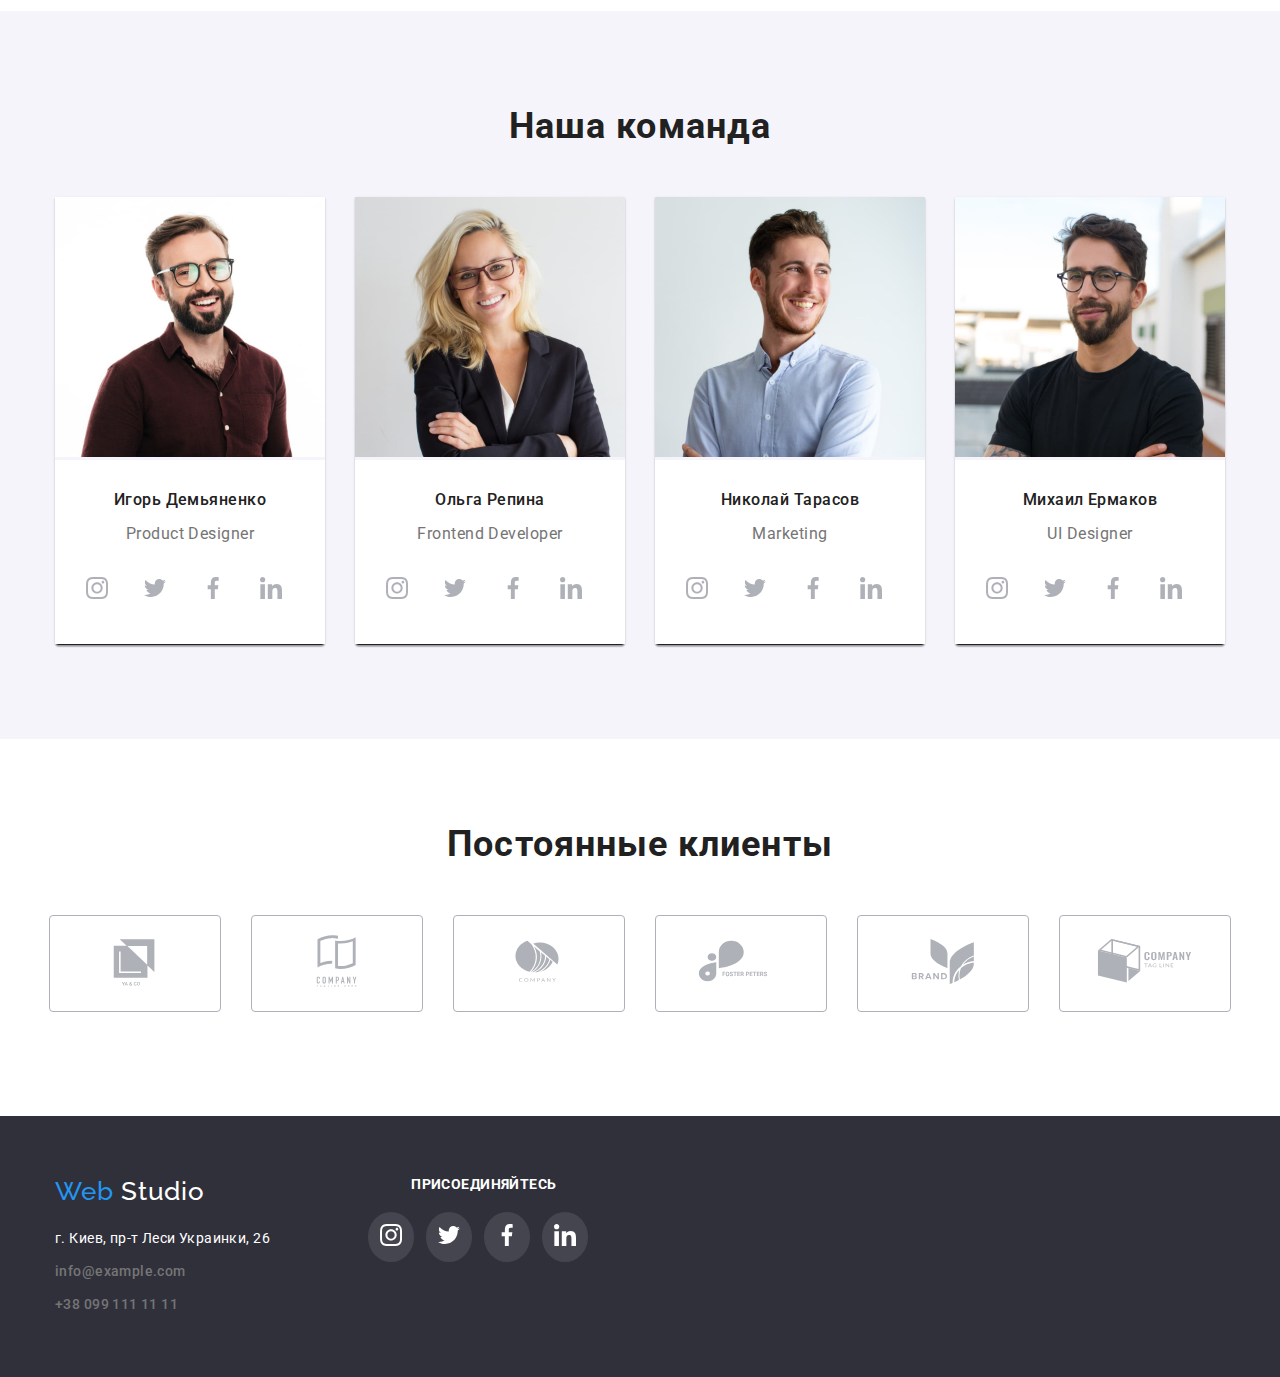
==== commit 4276efa7: "end hw4" ====
--- a/index.html
+++ b/index.html
@@ -59,7 +59,7 @@
     <!--Main container  -->
     <main>
       <!-- section hero -->
-      <section class="hero">
+      <section class="hero overlay">
         <div class="hero-container">
           <h1 class="title">
             Эффективные решения <br />
--- a/css/styles.css
+++ b/css/styles.css
@@ -116,11 +116,25 @@
 
 /* ----hero section---- */
 .hero {
-  background-color: #2f303a;
+  display: block;
+  background-color: rgba(47, 48, 58, 0.4);
   color: var(--background-color);
   text-align: center;
-  margin: 0 15px 0;
-}
+  padding: 0 15px 0;
+}
+.overlay {
+  height: 600px;
+  max-width: 1600px;
+  margin-left: auto;
+  margin-right: auto;
+  background-image: linear-gradient(
+      to right,
+      rgba(47, 48, 58, 0.4),
+      rgba(47, 48, 58, 0.4)
+    ),
+    url(../image/index/hero-dg.jpg);
+}
+
 .hero-container {
   display: inline-block;
   padding: 200px 0 200px;
@@ -163,8 +177,6 @@
   letter-spacing: 0.03em;
   cursor: pointer;
   border-radius: 4px;
-  box-shadow: 0px 3px 1px rgba(0, 0, 0, 0.1), 0px 1px 2px rgba(0, 0, 0, 0.08),
-    0px 2px 2px #0000001f;
   padding: 10px 32px;
 }
 .portfolio .buttons {
@@ -257,6 +269,7 @@
 .team-card-text {
   margin: auto;
   padding: 30px 0;
+  background-color: var(--background-color);
 }
 .team-social {
   margin-top: 16px;
@@ -275,6 +288,8 @@
   text-align: center;
   padding: 12px;
   margin: 0 12px 0 0;
+  background-color: var(--background-color);
+  border-radius: 50%;
 }
 .team-social-item .button-icons,
 .team-social-item .button-icons {
@@ -312,6 +327,8 @@
 }
 .client-list {
   display: flex;
+  justify-content: center;
+  align-items: center;
 }
 .client .button-lite {
   display: block;
@@ -410,6 +427,11 @@
 .portfolio .button {
   padding: 6px 22px;
 }
+.buttons-box:hover,
+.buttons-box .button:focus {
+  box-shadow: 0px 3px 1px rgba(0, 0, 0, 0.1), 0px 1px 2px rgba(0, 0, 0, 0.08),
+    0px 2px 2px rgba(0, 0, 0, 0.12);
+}
 .section.portfolio {
   padding-top: 94px;
   padding-bottom: 94px;
@@ -444,7 +466,6 @@
 .card-list {
   border-bottom: 1px solid #eeeeee;
   box-sizing: border-box;
-  /* box-shadow: 0px 4px 4px rgba(0, 0, 0, 0.25); */
   text-align: left;
   margin-top: 30px;
   margin-left: 30px;
@@ -453,6 +474,15 @@
   border-right: 1px solid #eeeeee;
   border-bottom: 1px solid #eeeeee;
 }
+.card-list:hover {
+  box-shadow: 0px 4px 4px rgba(0, 0, 0, 0.25);
+}
+a {
+  display: block;
+}
+a:focus {
+  box-shadow: 0px 4px 4px rgba(0, 0, 0, 0.25);
+}
 
 .card-heading {
   display: block;
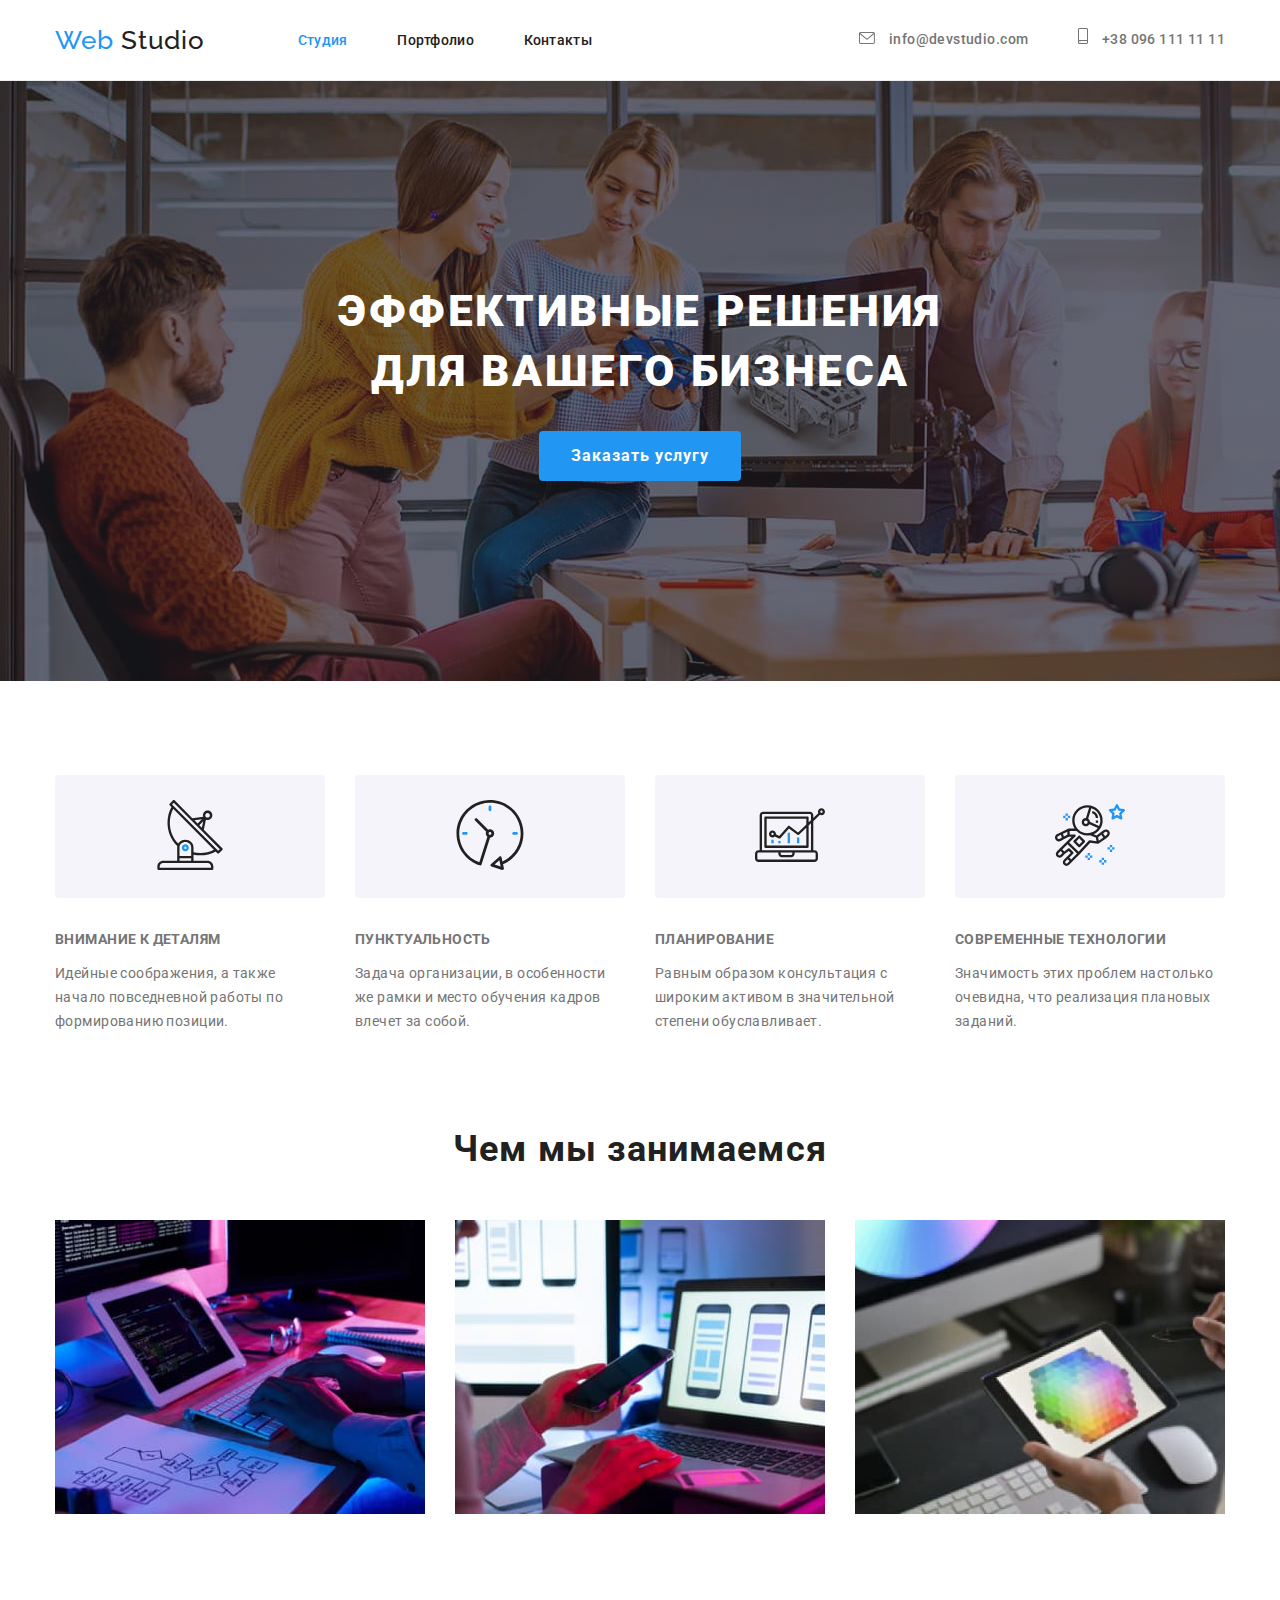
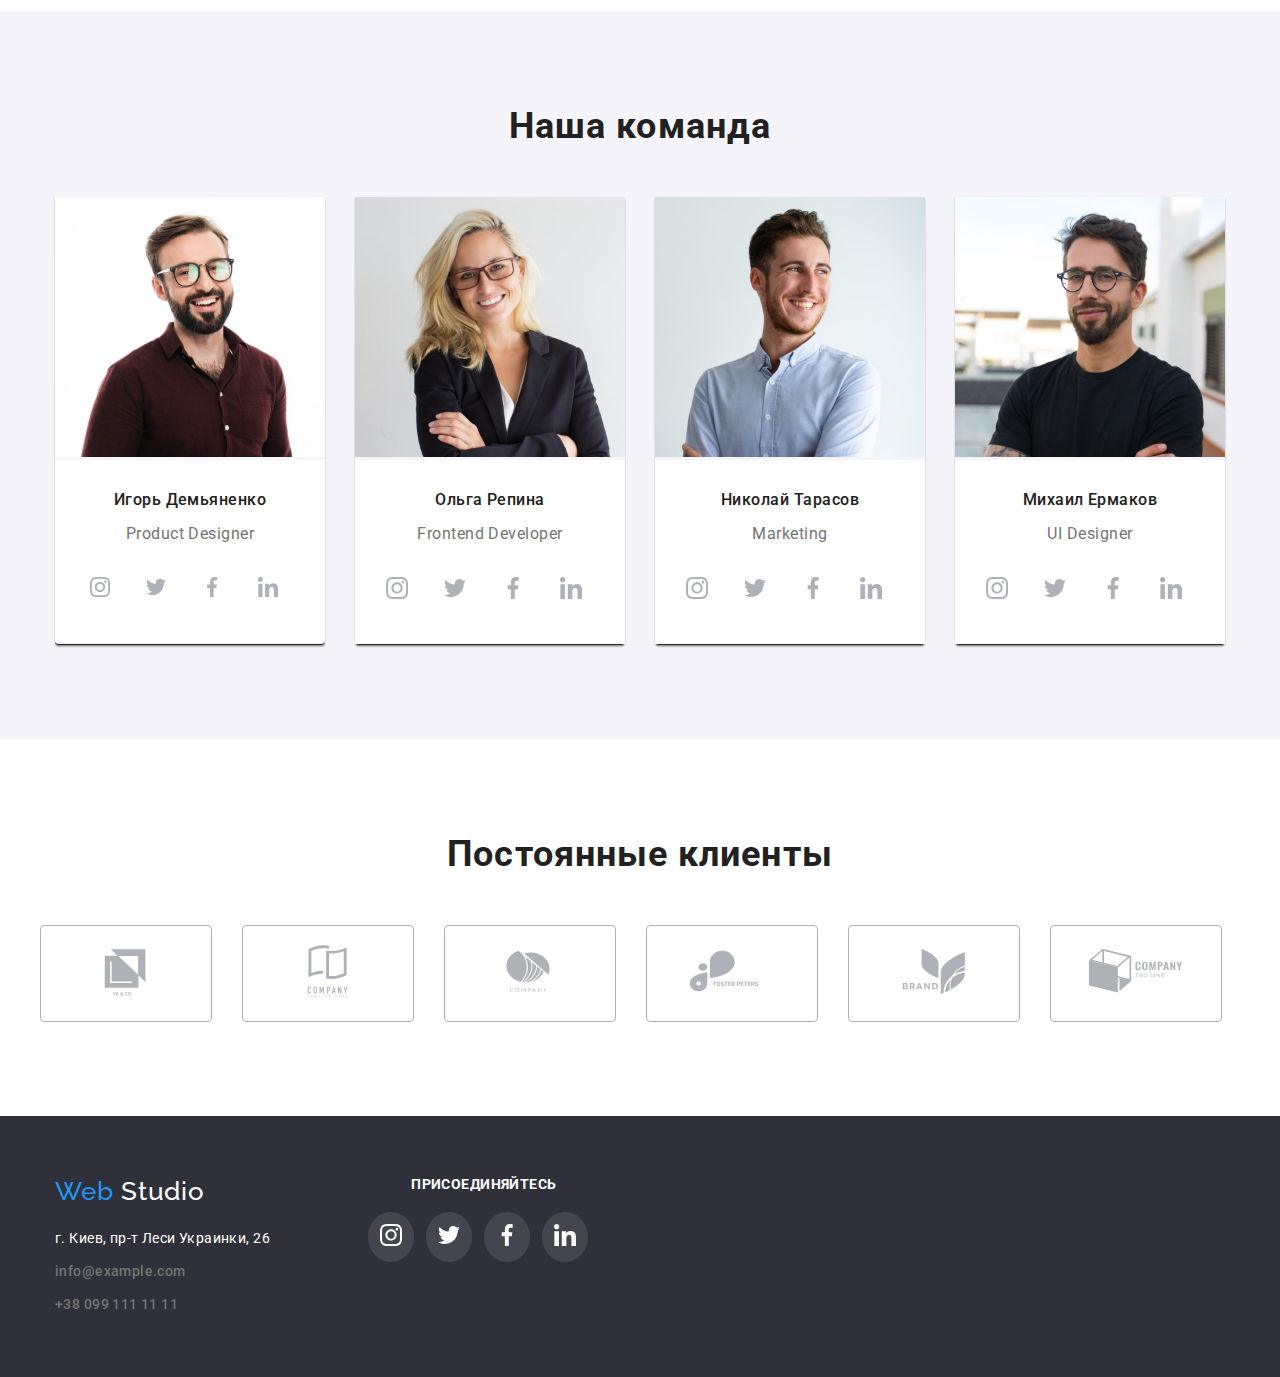
==== commit d50a8671: "correct hw4" ====
--- a/index.html
+++ b/index.html
@@ -171,28 +171,28 @@
                   <ul class="team-social-item">
                     <li>
                       <a href="" class="button-social" width="44" height="44">
-                        <svg class="button-icons" width="22" height="22">
+                        <svg class="button-icons" width="20" height="20">
                           <use href="./image/icons/sprite.svg#instagram"></use>
                         </svg>
                       </a>
                     </li>
                     <li>
                       <a href="" class="button-social" width="44" height="44">
-                        <svg class="button-icons" width="22" height="22">
+                        <svg class="button-icons" width="20" height="20">
                           <use href="./image/icons/sprite.svg#twitter"></use>
                         </svg>
                       </a>
                     </li>
                     <li>
                       <a href="" class="button-social" width="44" height="44">
-                        <svg class="button-icons" width="22" height="22">
+                        <svg class="button-icons" width="20" height="20">
                           <use href="./image/icons/sprite.svg#facebook"></use>
                         </svg>
                       </a>
                     </li>
                     <li>
                       <a href="" class="button-social" width="44" height="44">
-                        <svg class="button-icons" width="22" height="22">
+                        <svg class="button-icons" width="20" height="20">
                           <use href="./image/icons/sprite.svg#linkedin"></use>
                         </svg>
                       </a>
--- a/css/styles.css
+++ b/css/styles.css
@@ -158,7 +158,9 @@
   margin-bottom: 50px;
   margin-right: -8px;
 }
-
+button {
+  border: none;
+}
 .buttons-box {
   margin-right: 8px;
 }
@@ -245,13 +247,11 @@
 }
 .image-list {
   display: flex;
-
-  /* justify-content: space-between; */
 }
 .image-list :not(:last-child) {
   margin-right: 30px;
 }
-/* ---contacts section--- */
+/* ----------------team section--- */
 .team {
   justify-content: space-between;
   padding: 94px 0;
@@ -280,7 +280,6 @@
   justify-content: center;
   fill: #afb1b8;
   background-color: var(--background-color);
-  border-radius: 50%;
 }
 
 .team-social-item .button-social,
@@ -290,6 +289,7 @@
   margin: 0 12px 0 0;
   background-color: var(--background-color);
   border-radius: 50%;
+  /* border: none; */
 }
 .team-social-item .button-icons,
 .team-social-item .button-icons {
@@ -318,17 +318,18 @@
   display: flex;
   align-items: center;
 }
-li {
-  margin: 0;
+li,
+a {
+  display: block;
 }
 /* -------------     clients */
-.client .container {
-  padding: 84px 0 104px;
+.client {
+  padding: 94px 0;
 }
 .client-list {
   display: flex;
-  justify-content: center;
-  align-items: center;
+  /* justify-content: center; */
+  /* align-items: center; */
 }
 .client .button-lite {
   display: block;
@@ -474,14 +475,12 @@
   border-right: 1px solid #eeeeee;
   border-bottom: 1px solid #eeeeee;
 }
-.card-list:hover {
+.cadt-item:hover,
+.cadt-item:focus {
   box-shadow: 0px 4px 4px rgba(0, 0, 0, 0.25);
 }
 a {
   display: block;
-}
-a:focus {
-  box-shadow: 0px 4px 4px rgba(0, 0, 0, 0.25);
 }
 
 .card-heading {
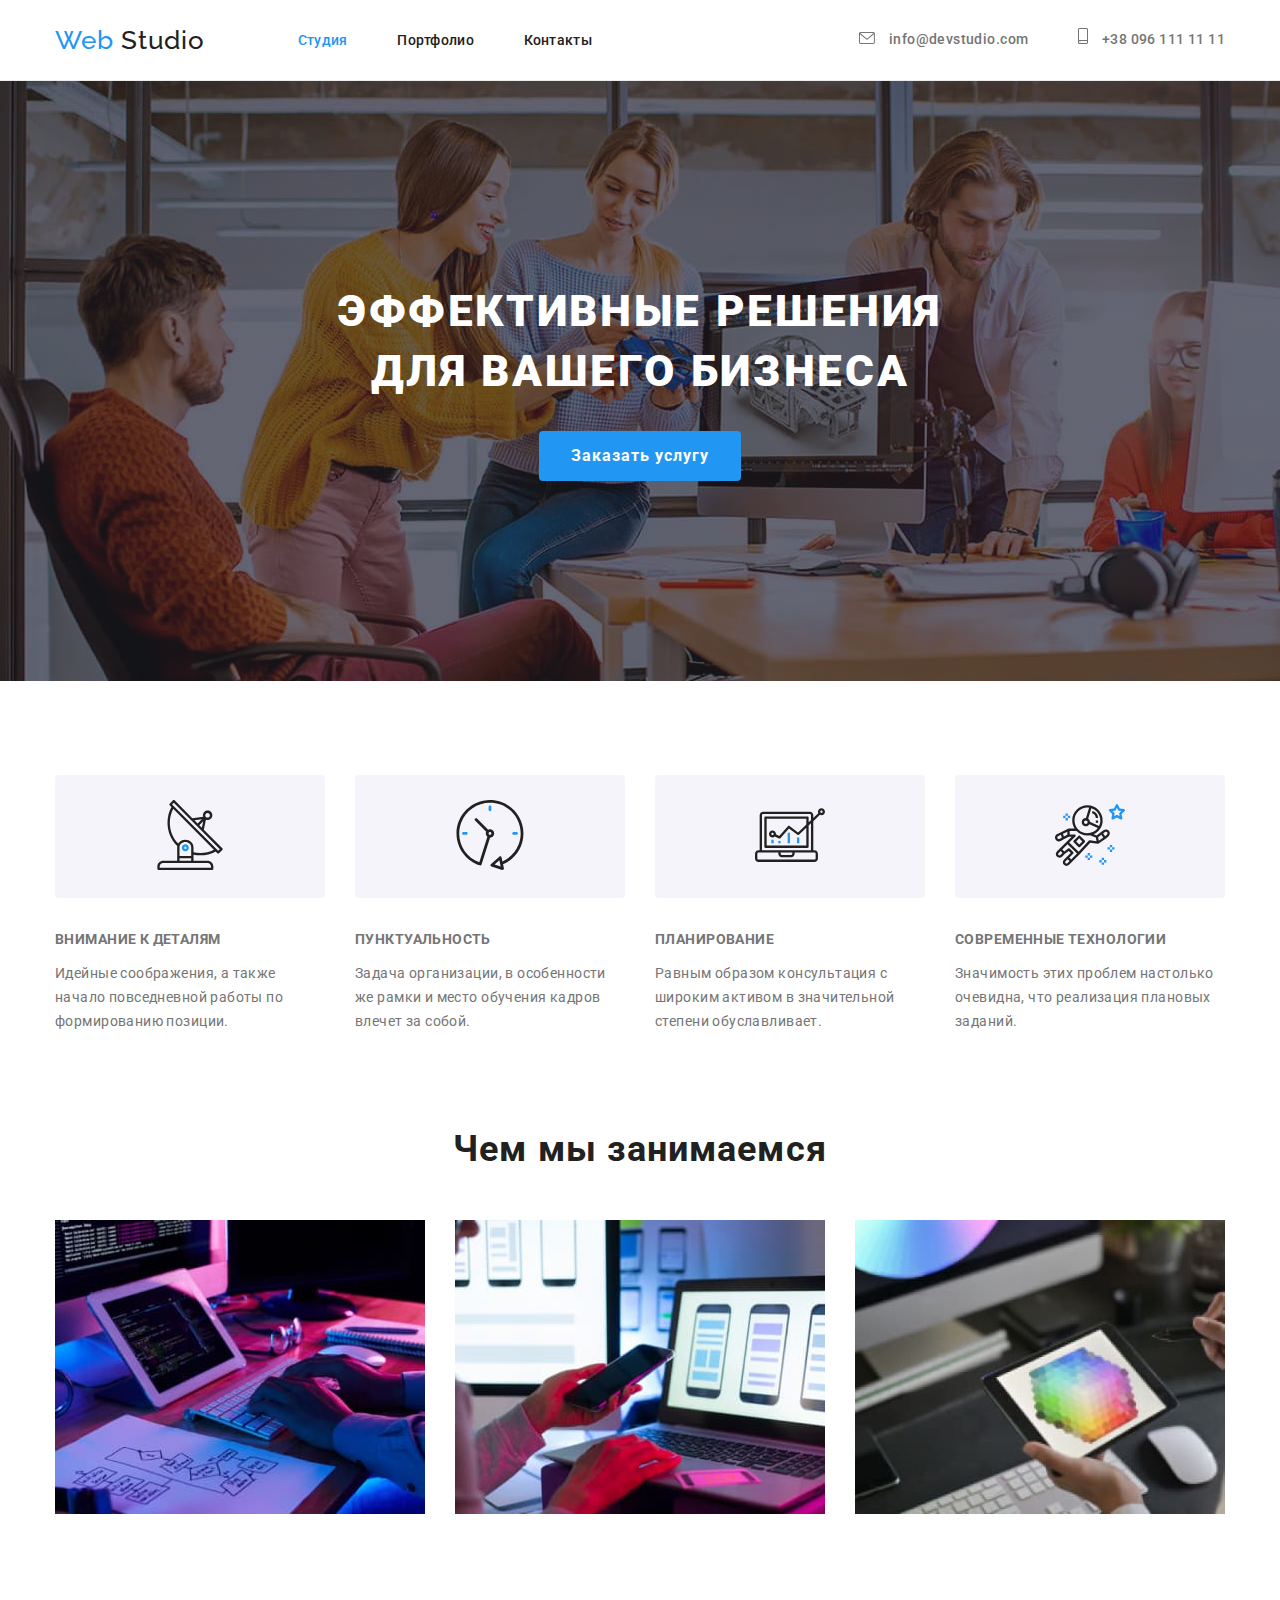
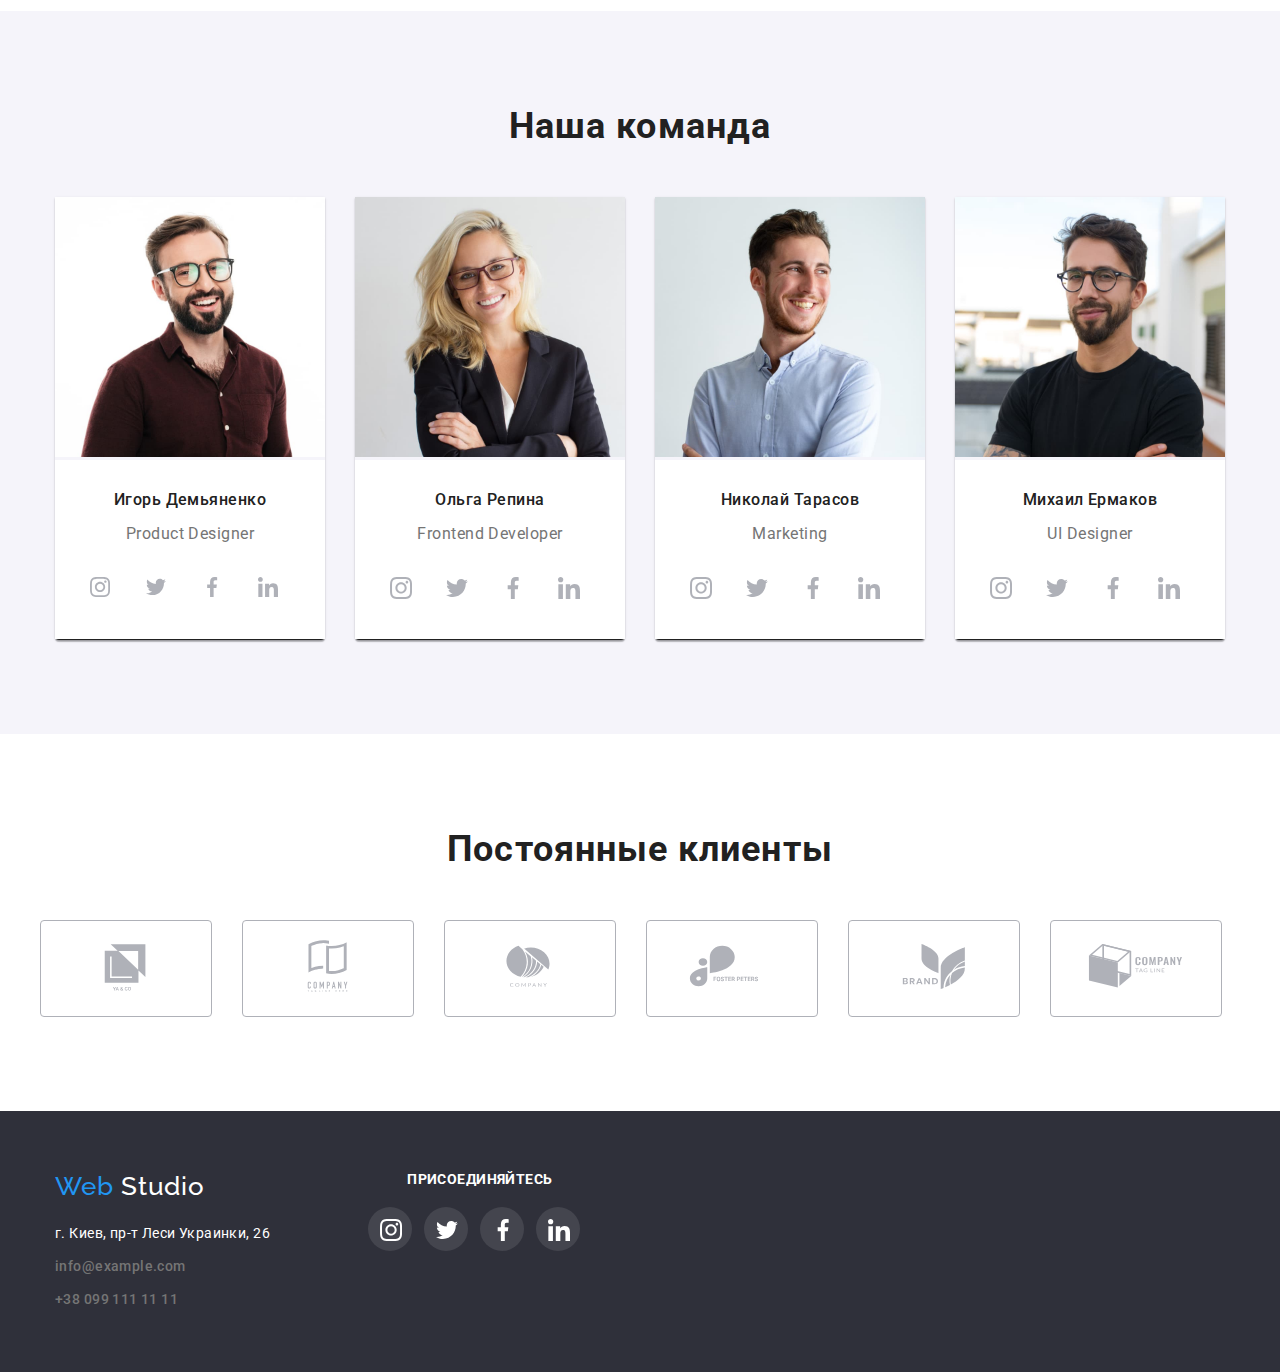
==== commit 627f4339: "edit social button" ====
--- a/index.html
+++ b/index.html
@@ -170,7 +170,7 @@
                 <div class="team-social">
                   <ul class="team-social-item">
                     <li>
-                      <a href="" class="button-social" width="44" height="44">
+                      <a href="" class="button-social">
                         <svg class="button-icons" width="20" height="20">
                           <use href="./image/icons/sprite.svg#instagram"></use>
                         </svg>
--- a/css/styles.css
+++ b/css/styles.css
@@ -271,6 +271,10 @@
   padding: 30px 0;
   background-color: var(--background-color);
 }
+.button-social {
+  width: 44px;
+  height: 44px;
+}
 .team-social {
   margin-top: 16px;
 }
